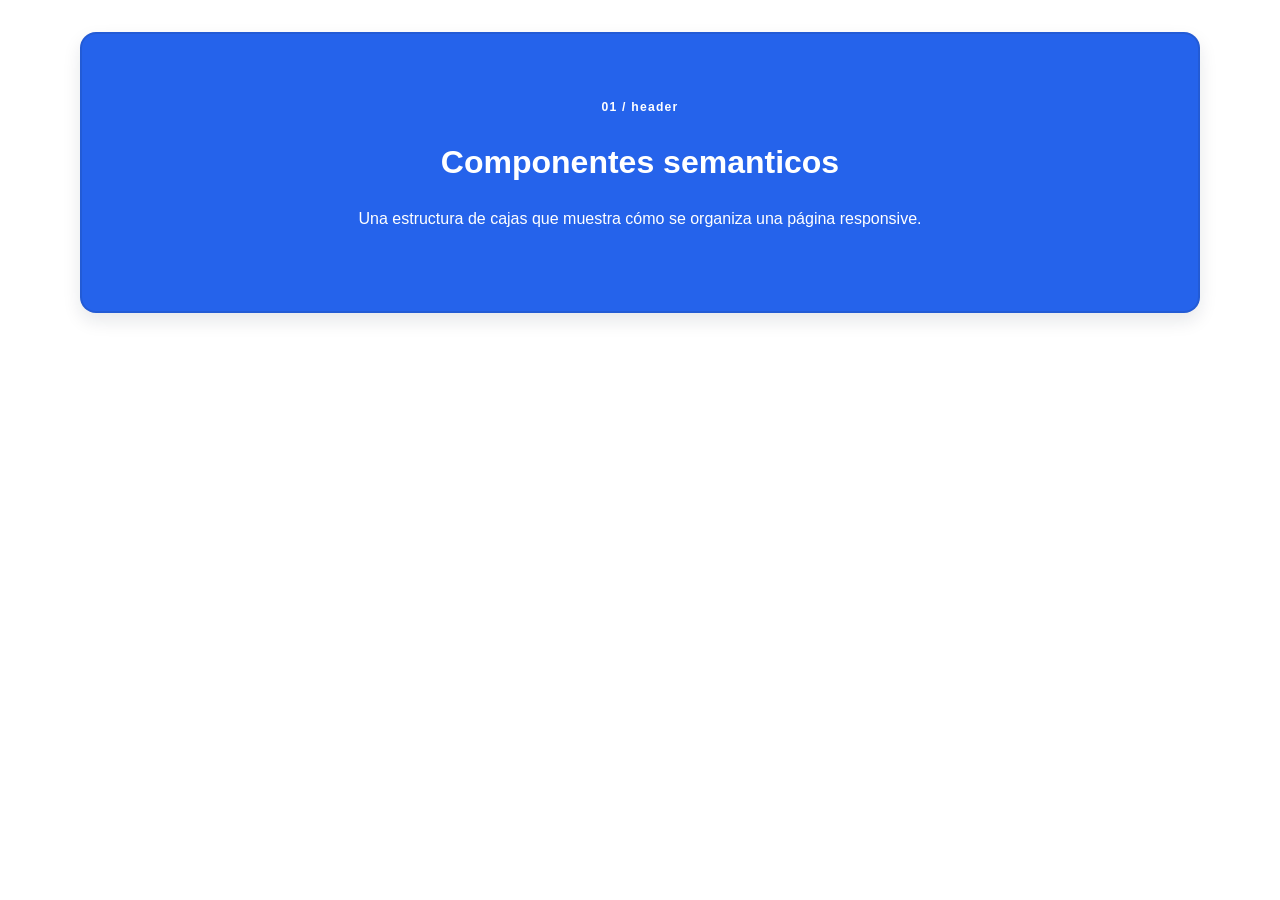
==== index.html @ c0370229 "1er commit" ====
<!DOCTYPE html>
<html lang="en">
<head>
    <meta charset="UTF-8">
    <meta name="viewport" content="width=device-width, initial-scale=1.0">
    <title>Document</title>
    <link rel="stylesheet" href="css/style.css">
</head>
<body>
    <div class="contenedor">
	    <header class="caja caja-header">
		    <span class="etiqueta"> 01 / header </span>
		    <h1> Componentes semanticos</h1>
		    <p> Una estructura de cajas que muestra cómo se organiza una página responsive.</p>
	    </header>
    </div>
</body>
</html>
---- css/style.css ----
:root {
    --fondo: #ffffff;
    --texto: black;
    --muted: rgba(95, 122, 134, 0.815);
    --espacio: 1rem;
    --borde: rgb(23 32 51 / 12%);
}
* {
    box-sizing: border-box;
}
html {
    scroll-behavior: smooth;
}
body {
    min-height: 100vh;
    margin: 0;
    background: var(--fondo);
    color: var(--texto);
    font-family: "Roboto", Arial, sans-serif;
    line-height: 1.5;
}
a {
    color: inherit;
}
.contenedor {
    width: min(1120px, 92%);
    margin: 0 auto;
    padding: 2rem 0;
}
.caja {
    border: 2px solid var(--borde);
    border-radius: 16px;
    box-shadow: 0 8px 18px rgb(23 32 51 / 10%);
}
.caja-header {
    padding: clamp(2rem, 5vw, 4rem);
    background: #2563eb;
    color: white;
    text-align: center;
}
.etiqueta,
.nombre-componente {
    display: block;
    font-size: 0.76rem;
    font-weight: bold;
    letter-spacing: 0.1em;

}
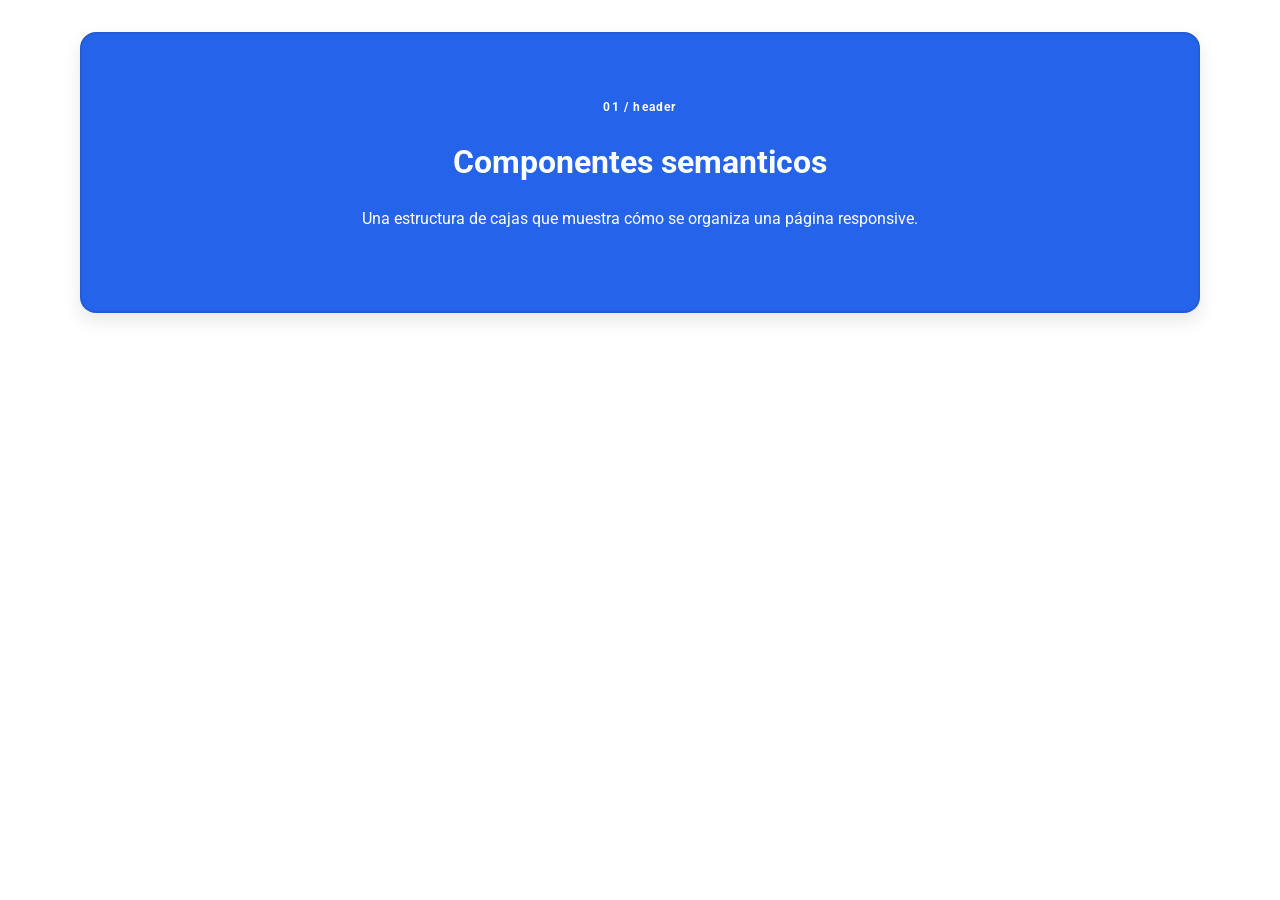
==== commit e9d6bab8: "3er. commit" ====
--- a/index.html
+++ b/index.html
@@ -1,10 +1,11 @@
 <!DOCTYPE html>
-<html lang="en">
+<html lang="es">
 <head>
     <meta charset="UTF-8">
     <meta name="viewport" content="width=device-width, initial-scale=1.0">
-    <title>Document</title>
+    <title>responsive</title>
     <link rel="stylesheet" href="css/style.css">
+    <link rel="stylesheet" href="https://fonts.googleapis.com/css2?family=Roboto">
 </head>
 <body>
     <div class="contenedor">
